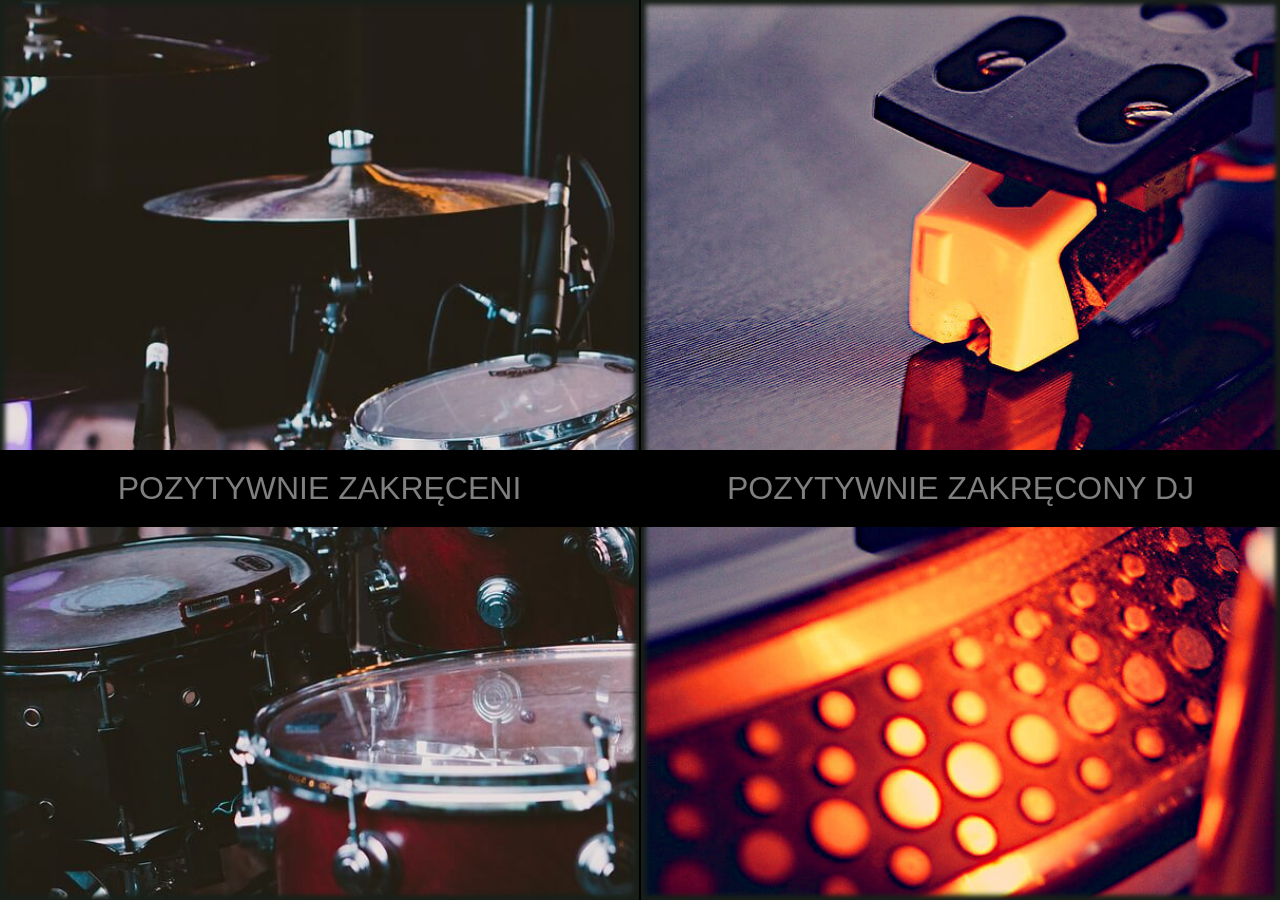
==== index.html @ 2e9d9b87 "refresh" ====
<!DOCTYPE html>
<html lang="en">

<head>
    <meta charset="UTF-8">
    <link rel="stylesheet" href="style_str_g%C5%82%C3%B3wna.css">
    <link href='http://fonts.googleapis.com/css?family=Advent+Pro&subset=latin,latin-ext' rel='stylesheet'
        type='text/css'>
    <meta name="viewport"
        content="width=device-width, user-scalable=no, initial-scale=1.0, maximum-scale=1.0, minimum-scale=1.0">
    <link rel="stylesheet" href="css/style.css">
    <title>Pozytywnie Zakręceni</title>
</head>

<body>
    <section class="wrapper">

        <a class="main_photo1" href="#">
            <p class='text1'>pozytywnie zakręceni</p>
        </a>


        <a class="main_photo2" href="dj.html">
            <p class='text2'>pozytywnie zakręcony dj</p>
        </a>

    </section>
    <script src="js/jquery-3.2.1.min.js"></script>
    <script src="js/functions.js"></script>


</body>

</html>
---- css/style.css ----
@import url(//fonts.googleapis.com/css?family=Advent+Pro&subset=latin,latin-ext);
* {
  margin: 0;
  padding: 0;
  -webkit-box-sizing: border-box;
          box-sizing: border-box;
  overflow-x: hidden;
}

html {
  scroll-behavior: smooth;
}

body {
  overflow: hidden;
  background-color: #000;
  font-family: 'Advent Pro', sans-serif;
  -webkit-box-sizing: border-box;
          box-sizing: border-box;
  font-size: 2.5vw;
}

.wrapper {
  overflow: hidden;
}

.wrapper .main_photo1 {
  position: absolute;
  width: 50%;
  height: 100%;
  top: 0;
  left: 0;
  background-repeat: no-repeat;
  background-image: url(../img/drum-set-1839383_1280.jpg);
  background-size: cover;
  background-position: center;
  border-right: 1px solid black;
  -webkit-box-shadow: inset 5px 5px 5px #182019, inset -5px -5px 5px #182019;
          box-shadow: inset 5px 5px 5px #182019, inset -5px -5px 5px #182019;
  cursor: pointer;
  -webkit-animation: startowa 1.5s;
          animation: startowa 1.5s;
  -webkit-transition: 1s;
  transition: 1s;
  -webkit-transform-origin: center;
          transform-origin: center;
}

.wrapper .main_photo1 p.text1 {
  display: block;
  position: absolute;
  top: 50%;
  left: 0%;
  width: 100%;
  padding: 20px 0;
  text-decoration: none;
  color: gray;
  text-transform: uppercase;
  text-align: center;
  background-color: black;
  -webkit-transition: 1s;
  transition: 1s;
  -webkit-transform-origin: center;
          transform-origin: center;
}

.wrapper .main_photo1:hover p.text1 {
  color: snow;
  width: 90%;
  border-top-right-radius: 50px;
  border-bottom-right-radius: 50px;
  background-color: black;
}

.wrapper .main_photo2 {
  position: absolute;
  display: inline-block;
  width: 50%;
  height: 100%;
  top: 0%;
  right: 0%;
  background-repeat: no-repeat;
  background-image: url(../img/vinyl2.jpg);
  background-size: cover;
  background-position: center;
  border-left: 1px solid black;
  -webkit-box-shadow: inset 5px 5px 5px #182019, inset -5px -5px 5px #182019;
          box-shadow: inset 5px 5px 5px #182019, inset -5px -5px 5px #182019;
  cursor: pointer;
  -webkit-animation: startowa 1.5s;
          animation: startowa 1.5s;
  -webkit-transform-origin: center;
          transform-origin: center;
  -webkit-transition: 1s;
  transition: 1s;
}

.wrapper .main_photo2 p.text2 {
  display: block;
  position: absolute;
  top: 50%;
  right: 0%;
  width: 100%;
  padding: 20px 0;
  text-decoration: none;
  color: gray;
  text-transform: uppercase;
  text-align: center;
  background-color: black;
  -webkit-transition: 1s;
  transition: 1s;
  -webkit-transform-origin: center;
          transform-origin: center;
}

.wrapper .main_photo2:hover p.text2 {
  width: 90%;
  color: snow;
  border-top-left-radius: 50px;
  border-bottom-left-radius: 50px;
  background-color: black;
}

.animate1 {
  -webkit-transform: scale(1.1);
          transform: scale(1.1);
}

.animate2 {
  -webkit-transform: translate(5%);
          transform: translate(5%);
}

.animate3 {
  -webkit-transform: translate(-5%);
          transform: translate(-5%);
}

@media (max-width: 812px) and (orientation: portrait) {
  body {
    font-size: 7vw;
  }
  .wrapper .main_photo1 {
    width: 100%;
    height: 50%;
  }
  .wrapper .main_photo1 p.text1 {
    top: calc(50% - 20px);
    padding: 10px 0;
    background-color: black;
    border-radius: 50px 50px 50px 50px;
  }
  .wrapper .main_photo1:hover p.text1 {
    width: 100%;
    border-top-right-radius: 0px;
    border-bottom-right-radius: 0px;
  }
  .wrapper .main_photo2 {
    width: 100%;
    height: 50%;
    top: 50%;
    right: 0%;
  }
  .wrapper .main_photo2 .main_photo2 p.text2 {
    top: calc(50% - 20px);
    padding: 10px 0;
    background-color: black;
    border-radius: 50px 50px 50px 50px;
  }
  .wrapper .main_photo2:hover p.text2 {
    width: 100%;
    border-top-right-radius: 0px;
    border-bottom-right-radius: 0px;
  }
}

@media (max-width: 900px) and (orientation: landscape) {
  body {
    font-size: 3.5vw;
  }
  .wrapper .main_photo1 p.text1 {
    top: calc(50% - 10px);
    padding: 5px 0;
    background-color: black;
    border-radius: 50px 50px 50px 50px;
  }
  .wrapper .main_photo1 p.text1:hover p.text1 {
    width: 100%;
    border-top-right-radius: 0px;
    border-bottom-right-radius: 0px;
  }
  .wrapper .main_photo2 p.text2 {
    border-radius: 50px 50px 50px 50px;
    top: calc(50% - 10px);
    padding: 5px 0;
    background-color: black;
  }
  .wrapper .main_photo2 p.text2:hover p.text2 {
    width: 100%;
    border-top-right-radius: 0px;
    border-bottom-right-radius: 0px;
  }
}

.kontaktbutton {
  position: fixed;
  top: 3%;
  right: 1%;
  text-align: center;
  font-size: 5vh;
  width: 8vh;
  height: 8vh;
  background-color: darkorange;
  line-height: 0;
  border-top-right-radius: 50%;
  border-bottom-right-radius: 50%;
  border-top-left-radius: 30%;
  border-bottom-left-radius: 30%;
  z-index: 2;
  -webkit-animation: shakes 5s linear infinite;
          animation: shakes 5s linear infinite;
  -webkit-transition: 0.5s;
  transition: 0.5s;
  border: none;
  cursor: pointer;
  overflow-x: hidden;
}

.kontaktbutton:hover {
  color: white;
  border: black;
  -webkit-animation: none;
          animation: none;
}

.burger {
  position: fixed;
  top: 5%;
  left: 2%;
  font-size: 4vh;
  -webkit-transition: .3s linear;
  transition: .3s linear;
  z-index: 200;
  overflow-x: hidden;
}

.burger:hover {
  cursor: pointer;
}

.burger.active {
  -webkit-transform: rotate(360deg);
          transform: rotate(360deg);
}

.burger i.show {
  display: block;
}

.burger .fas {
  display: none;
  color: orange;
}

aside {
  position: fixed;
  top: 0;
  bottom: 0;
  left: -30vh;
  width: 30vh;
  background-color: rgba(0, 0, 0, 0.9);
  -webkit-transition: .3s linear;
  transition: .3s linear;
  z-index: 100;
  border-bottom-right-radius: 200px 200px;
  border-right: 2px groove #D05A38;
  border-bottom: 2px groove #D05A38;
  overflow: hidden;
  height: 100vh;
}

aside.show {
  left: 0%;
}

aside nav ul {
  list-style: none;
  margin-top: 35%;
}

aside nav ul a {
  display: block;
  line-height: 10vh;
  font-size: 2.5vh;
  color: white;
  text-decoration: none;
  font-family: arial;
  padding: 0 5% 0 10%;
}

aside nav ul a:hover i {
  margin-right: 20%;
}

aside nav ul a:hover {
  color: orange;
}

aside nav ul i {
  width: 5vh;
  border-right: solid white 2px;
  margin-right: 30px;
  -webkit-transition: .3s;
  transition: .3s;
}

.modal-wrap {
  display: none;
}

.modal-wrap.active {
  display: block;
  position: fixed;
  top: 0;
  left: 0;
  width: 100%;
  height: 100%;
  background-color: rgba(0, 0, 0, 0.5);
  z-index: 2000;
}

.modal-wrap.active .modal {
  position: absolute;
  top: 50%;
  left: 50%;
  -webkit-transform: translate(-50%, -50%);
          transform: translate(-50%, -50%);
  width: 90%;
  height: 90%;
  background-color: black;
  -webkit-box-shadow: 0 0 1em #D05A38;
          box-shadow: 0 0 1em #D05A38;
}

.modal-wrap.active .modal span {
  position: absolute;
  top: 30px;
  left: -10px;
  -webkit-transform: translate(50%, -50%);
          transform: translate(50%, -50%);
  font-family: arial;
  font-size: 30px;
  background-color: darkorange;
  width: 40px;
  height: 40px;
  text-align: center;
  line-height: 40px;
  border-radius: 50%;
  cursor: pointer;
}

.modal-wrap.active .modal .contact-container {
  display: block;
  width: 80%;
  margin: 0 auto;
  color: white;
  text-align: center;
  margin-top: 15%;
}

.modal-wrap.active .modal .contact-container form {
  display: -webkit-box;
  display: -ms-flexbox;
  display: flex;
  -webkit-box-orient: vertical;
  -webkit-box-direction: normal;
      -ms-flex-direction: column;
          flex-direction: column;
  -ms-flex-pack: distribute;
      justify-content: space-around;
  -ms-flex-line-pack: distribute;
      align-content: space-around;
  margin: 3%;
}

.modal-wrap.active .modal .contact-container form input {
  font-family: Arial, Helvetica, sans-serif;
  -ms-flex-preferred-size: 9vh;
      flex-basis: 9vh;
  width: 90%;
  margin: 2% auto;
  background-color: transparent;
  color: white;
  border-radius: 10px 10px 10px 10px;
  border: 2px solid white;
  padding: 2%;
  font-size: 4vw;
}

.modal-wrap.active .modal .contact-container form input:focus {
  border: 2px solid darkorange;
}

.modal-wrap.active .modal .contact-container form #message1 {
  font-family: Arial, Helvetica, sans-serif;
  -ms-flex-preferred-size: 20vh;
      flex-basis: 20vh;
  width: 90%;
  border-radius: 10px 10px 10px 10px;
  background-color: transparent;
  border: 2px solid white;
  margin: 2% auto;
  padding: 1% 0 0 2%;
  font-size: 4vw;
  color: white;
}

.modal-wrap.active .modal .contact-container form #message1:focus {
  border: 2px solid darkorange;
}

.modal-wrap.active .modal .contact-container form #submit {
  width: 30%;
  height: 30px;
  background-color: #D05A38;
  border-color: transparent;
  cursor: pointer;
}

.all-wrapper {
  scroll-behavior: smooth;
}

.all-wrapper.blur {
  -webkit-filter: blur(4px);
          filter: blur(4px);
}

.head-wrapper {
  width: 100%;
  height: 100vh;
  background-color: black;
}

.head-wrapper .status-bar {
  display: block;
  position: fixed;
  top: 0;
  right: -5%;
  width: 2%;
  height: 100vh;
  z-index: 1000;
  -webkit-transition: 0.5s;
  transition: 0.5s;
  overflow-x: hidden;
}

.head-wrapper .status-bar .bar-position {
  position: absolute;
  display: -webkit-box;
  display: -ms-flexbox;
  display: flex;
  -webkit-box-orient: vertical;
  -webkit-box-direction: normal;
      -ms-flex-direction: column;
          flex-direction: column;
  width: 100%;
  -webkit-transform-origin: center;
          transform-origin: center;
  -webkit-transform: translateY(-50%);
          transform: translateY(-50%);
  top: 50%;
  background-color: rgba(0, 0, 0, 0.5);
  border-left: 2px solid #D05A38;
  border-top: 2px solid #D05A38;
  border-bottom: 2px solid #D05A38;
  border-radius: 50px 0 0 50px;
  overflow-x: hidden;
}

.head-wrapper .status-bar .bar-position a {
  font-size: 2vh;
  margin: 100% auto;
  color: #D05A38;
  cursor: pointer;
  overflow-x: hidden;
}

.head-wrapper .status-bar.active {
  right: 0%;
}

.head-wrapper .status-bar.hide {
  display: none;
}

.head-wrapper .foto1 {
  position: absolute;
  width: 100%;
  height: 100vh;
  background-image: url(../img/vinyl2.jpg);
  background-position: center;
  background-repeat: repeat;
  background-size: cover;
  background-attachment: fixed;
  -webkit-box-shadow: inset 0px 0px 0px #182019, inset 0px -10px 15px #000;
          box-shadow: inset 0px 0px 0px #182019, inset 0px -10px 15px #000;
  overflow-x: hidden;
}

.head-wrapper .foto1 p {
  position: absolute;
  top: 50%;
  right: 0%;
  padding: 20px;
  font-size: 2.5vw;
  width: 50%;
  background-color: black;
  text-align: center;
  color: snow;
  border-top-left-radius: 50px;
  border-bottom-left-radius: 50px;
  font-family: 'Advent Pro', sans-serif;
  -webkit-animation: animation_slider 1s;
          animation: animation_slider 1s;
  overflow-x: hidden;
}

.head-wrapper .arrow {
  position: absolute;
  bottom: 0%;
  left: calc(50% - 7vh);
  text-align: center;
  height: 15vh;
  width: 15vh;
  background-color: transparent;
  overflow: hidden;
  border-style: none;
  color: black;
  -webkit-transition: .2s;
  transition: .2s;
  cursor: pointer;
  overflow-x: hidden;
}

.head-wrapper .arrow i {
  line-height: 15vh;
  font-size: 10vh;
  color: transparent;
  text-shadow: 0 -30px 0 transparent, 0 0px 0 transparent, 0 30px 0 transparent;
  z-index: 0;
  -webkit-animation: aanimation_arrow 1.3s 1s infinite linear;
          animation: aanimation_arrow 1.3s 1s infinite linear;
  overflow: hidden;
  overflow-x: hidden;
}

@-webkit-keyframes aanimation_arrow {
  0% {
    text-shadow: 0 -30px 0 black, 0 0px 0 transparent, 0 30px 0 transparent;
  }
  20% {
    text-shadow: 0 -30px 0 black, 0 0px 0 transparent, 0 30px 0 transparent;
  }
  40% {
    text-shadow: 0 -30px 0 transparent, 0 0px 0 black, 0 30px 0 transparent;
  }
  60% {
    text-shadow: 0 -30px 0 transparent, 0 0px 0 black, 0 30px 0 transparent;
  }
  80% {
    text-shadow: 0 -30px 0 transparent, 0 0px 0 transparent, 0 30px 0 black;
  }
  100% {
    text-shadow: 0 -30px 0 transparent, 0 0px 0 transparent, 0 30px 0 black;
  }
}

@keyframes aanimation_arrow {
  0% {
    text-shadow: 0 -30px 0 black, 0 0px 0 transparent, 0 30px 0 transparent;
  }
  20% {
    text-shadow: 0 -30px 0 black, 0 0px 0 transparent, 0 30px 0 transparent;
  }
  40% {
    text-shadow: 0 -30px 0 transparent, 0 0px 0 black, 0 30px 0 transparent;
  }
  60% {
    text-shadow: 0 -30px 0 transparent, 0 0px 0 black, 0 30px 0 transparent;
  }
  80% {
    text-shadow: 0 -30px 0 transparent, 0 0px 0 transparent, 0 30px 0 black;
  }
  100% {
    text-shadow: 0 -30px 0 transparent, 0 0px 0 transparent, 0 30px 0 black;
  }
}

@-webkit-keyframes shakes {
  0% {
    -webkit-transform: translate(0, 0);
            transform: translate(0, 0);
  }
  90% {
    -webkit-transform: translate(0, 0);
            transform: translate(0, 0);
  }
  91% {
    -webkit-transform: translate(0, 0);
            transform: translate(0, 0);
  }
  92% {
    -webkit-transform: translate(5px, 5px);
            transform: translate(5px, 5px);
  }
  93% {
    -webkit-transform: translate(-5px, -5px);
            transform: translate(-5px, -5px);
  }
  94% {
    -webkit-transform: translate(5px, 5px);
            transform: translate(5px, 5px);
  }
  95% {
    -webkit-transform: translate(-5px, -5px);
            transform: translate(-5px, -5px);
  }
  96% {
    -webkit-transform: translate(5px, 5px);
            transform: translate(5px, 5px);
  }
  97% {
    -webkit-transform: translate(-5px, -5px);
            transform: translate(-5px, -5px);
  }
  98% {
    -webkit-transform: translate(5px, 5px);
            transform: translate(5px, 5px);
  }
  99% {
    -webkit-transform: translate(-5px, -5px);
            transform: translate(-5px, -5px);
  }
  100% {
    -webkit-transform: translate(0, 0);
            transform: translate(0, 0);
  }
}

@keyframes shakes {
  0% {
    -webkit-transform: translate(0, 0);
            transform: translate(0, 0);
  }
  90% {
    -webkit-transform: translate(0, 0);
            transform: translate(0, 0);
  }
  91% {
    -webkit-transform: translate(0, 0);
            transform: translate(0, 0);
  }
  92% {
    -webkit-transform: translate(5px, 5px);
            transform: translate(5px, 5px);
  }
  93% {
    -webkit-transform: translate(-5px, -5px);
            transform: translate(-5px, -5px);
  }
  94% {
    -webkit-transform: translate(5px, 5px);
            transform: translate(5px, 5px);
  }
  95% {
    -webkit-transform: translate(-5px, -5px);
            transform: translate(-5px, -5px);
  }
  96% {
    -webkit-transform: translate(5px, 5px);
            transform: translate(5px, 5px);
  }
  97% {
    -webkit-transform: translate(-5px, -5px);
            transform: translate(-5px, -5px);
  }
  98% {
    -webkit-transform: translate(5px, 5px);
            transform: translate(5px, 5px);
  }
  99% {
    -webkit-transform: translate(-5px, -5px);
            transform: translate(-5px, -5px);
  }
  100% {
    -webkit-transform: translate(0, 0);
            transform: translate(0, 0);
  }
}

@-webkit-keyframes animation_slider {
  from {
    right: -100%;
  }
  to {
    right: 0%;
  }
}

@keyframes animation_slider {
  from {
    right: -100%;
  }
  to {
    right: 0%;
  }
}

@media (max-width: 1300px) {
  .head-wrapper {
    width: 100%;
    height: 100vh;
    background-color: black;
  }
  .head-wrapper .status-bar {
    height: 100vh;
    width: 3%;
  }
  .head-wrapper .foto1 p {
    font-size: 3.5vw;
  }
}

@media (max-width: 600px) {
  html {
    font-size: 62.5%;
  }
  .kontaktbutton {
    right: 2%;
    font-size: 4rem;
    width: 6rem;
    height: 6rem;
  }
  .kontaktbutton:hover {
    color: black;
    border: black;
    -webkit-animation: none;
            animation: none;
  }
  .burger {
    top: 5%;
    left: 5%;
    font-size: 3.5rem;
  }
  aside {
    left: -60%;
    width: 60%;
    background-color: rgba(0, 0, 0, 0.95);
    border-radius: 0px 60px 60px 0px;
    border-top: 2px groove #D05A38;
    border-right: 2px groove #D05A38;
    border-bottom: 2px groove #D05A38;
    height: calc(var(--vh, 1vh) * 100);
    top: 2vh;
    height: 90vh;
  }
  aside nav ul a {
    display: block;
    line-height: 10vh;
    font-size: 2.5vh;
    color: white;
    text-decoration: none;
    font-family: arial;
    padding: 0 3% 0 15%;
  }
  aside nav ul a:hover i {
    margin-right: 10%;
  }
  aside nav ul a:hover {
    color: white;
  }
  aside nav ul i {
    width: 5vh;
    border-right: solid white 2px;
    margin-right: 30px;
    -webkit-transition: .3s;
    transition: .3s;
  }
  .head-wrapper {
    height: calc(var(--vh, 1vh) * 100);
  }
  .head-wrapper .status-bar {
    display: none;
  }
  .head-wrapper .foto1 {
    height: calc(var(--vh, 1vh) * 100);
    background-attachment: scroll;
  }
  .head-wrapper .foto1 p {
    font-size: 2.3rem;
    width: 90%;
    color: white;
  }
  .head-wrapper .arrow {
    position: absolute;
    bottom: 0%;
    left: calc(50% - 50px);
    text-align: center;
    height: 130px;
    width: 100px;
    background-color: transparent;
    border-radius: 50%;
    font-size: 100px;
  }
  .head-wrapper .arrow.disable {
    display: none;
  }
}

h1 {
  display: block;
  width: 60%;
  color: white;
  font-family: 'Advent Pro', sans-serif;
  letter-spacing: 3px;
  text-shadow: 4px 2px 1px #D05A38;
  font-size: 3.5vw;
  border-bottom: 4px solid white;
  -webkit-box-shadow: 0px 4px #D05A38;
          box-shadow: 0px 4px #D05A38;
  border-radius: 0px 0px 10px 10px;
  margin: 2% 20% 2% 20%;
  padding: 0 5% 0 10%;
}

p {
  font-family: "Lato", sans-serif;
}

.main-side {
  background: #0c0930;
  background: -webkit-gradient(linear, left top, right top, from(#190A05), color-stop(#0c0930), to(#190A05));
  background: linear-gradient(to right, #190A05, #0c0930, #190A05);
}

.body-wrapper .info {
  max-width: 60%;
  display: -webkit-box;
  display: -ms-flexbox;
  display: flex;
  -webkit-box-orient: horizontal;
  -webkit-box-direction: normal;
      -ms-flex-direction: row;
          flex-direction: row;
  -ms-flex-wrap: wrap;
      flex-wrap: wrap;
  -webkit-box-pack: center;
      -ms-flex-pack: center;
          justify-content: center;
  -ms-flex-line-pack: center;
      align-content: center;
  margin: 0 auto;
}

.body-wrapper .info div {
  -ms-flex-preferred-size: 50%;
      flex-basis: 50%;
  max-height: 60vh;
  overflow: hidden;
  -webkit-box-sizing: border-box;
          box-sizing: border-box;
  -webkit-transform-origin: right;
          transform-origin: right;
  border-color: 6px solid black;
  -webkit-transition: 1s linear;
  transition: 1s linear;
}

.body-wrapper .info div img {
  overflow: hidden;
  max-width: 100%;
  max-height: auto;
}

.body-wrapper .info .infotext1,
.body-wrapper .info .infophoto1 {
  -webkit-transform: translateX(100vw);
          transform: translateX(100vw);
}

.body-wrapper .info .infotext1.active,
.body-wrapper .info .infophoto1.active {
  -webkit-transform: translateX(0vw);
          transform: translateX(0vw);
}

.body-wrapper .info .infotext2,
.body-wrapper .info .infophoto2 {
  -webkit-transform: translateX(-100vw);
          transform: translateX(-100vw);
}

.body-wrapper .info .infotext2.active,
.body-wrapper .info .infophoto2.active {
  -webkit-transform: translateX(0vw);
          transform: translateX(0vw);
}

.body-wrapper .info .infotext1,
.body-wrapper .info .infotext2 {
  font-size: 1vw;
  font-family: 'Roboto', sans-serif;
}

.body-wrapper .info p {
  text-align: justify;
  color: white;
  margin: 3% 5%;
}

.photo_animation {
  width: 100%;
  margin: 0 auto;
}

.photo_animation .photo_inside {
  position: relative;
  width: 50%;
  height: 30vmax;
  margin: 3% auto;
  -webkit-box-shadow: 0 0 1em #D05A38;
          box-shadow: 0 0 1em #D05A38;
}

.photo_animation .photo_inside img {
  position: absolute;
  top: 0%;
  left: 0%;
  width: 100%;
  height: 100%;
  -webkit-animation: zmiana_slajdu 12s infinite linear;
          animation: zmiana_slajdu 12s infinite linear;
  opacity: 0;
}

.photo_animation .photo_inside img:nth-child(2) {
  -webkit-animation-delay: 4s;
          animation-delay: 4s;
}

.photo_animation .photo_inside img:nth-child(3) {
  -webkit-animation-delay: 8s;
          animation-delay: 8s;
}

@-webkit-keyframes zmiana_slajdu {
  0% {
    opacity: 0;
  }
  5% {
    opacity: 1;
  }
  33.33% {
    opacity: 1;
  }
  38.33% {
    opacity: 0;
  }
  100% {
    opacity: 0;
  }
}

@keyframes zmiana_slajdu {
  0% {
    opacity: 0;
  }
  5% {
    opacity: 1;
  }
  33.33% {
    opacity: 1;
  }
  38.33% {
    opacity: 0;
  }
  100% {
    opacity: 0;
  }
}

@media (max-width: 1300px) {
  h1 {
    display: block;
    width: 90%;
    font-size: 6vw;
    margin: 2% 5% 2% 5%;
  }
  .body-wrapper {
    height: auto;
  }
  .body-wrapper .info {
    max-width: 80%;
    display: -webkit-box;
    display: -ms-flexbox;
    display: flex;
    -webkit-box-orient: horizontal;
    -webkit-box-direction: normal;
        -ms-flex-direction: row;
            flex-direction: row;
    -ms-flex-wrap: wrap;
        flex-wrap: wrap;
    -webkit-box-pack: center;
        -ms-flex-pack: center;
            justify-content: center;
    -ms-flex-line-pack: center;
        align-content: center;
    margin: 0 auto;
  }
  .body-wrapper .info .infotext1,
  .body-wrapper .info .infotext2 {
    font-size: 1.8vw;
  }
  .photo_animation .photo_inside {
    position: relative;
    width: 80%;
    height: 50vmax;
    margin: 3% auto;
    -webkit-box-shadow: 0 0 1em #D05A38;
            box-shadow: 0 0 1em #D05A38;
  }
}

@media (max-width: 600px) {
  html {
    font-size: 62.5%;
  }
  h1 {
    width: 100%;
    font-size: 10vw;
    margin: 10% 0%;
  }
  .body-wrapper .info {
    max-width: 100%;
  }
  .body-wrapper .info div {
    -ms-flex-preferred-size: 90%;
        flex-basis: 90%;
  }
  .body-wrapper .info p {
    font-size: 1.5rem;
    text-align: justify;
    color: white;
    margin: 3% 5%;
  }
  .photo_animation {
    width: 100%;
    margin: 10% auto;
  }
  .photo_animation .photo_inside {
    width: 90%;
    height: 30vmax;
  }
}

.ornament1 {
  display: block;
  width: 100%;
  height: 40vmin;
  background-image: url(../img/przerywnik5.jpg);
  -webkit-box-shadow: inset 0px 15px 15px #182019, inset -0px -15px 15px #182019;
          box-shadow: inset 0px 15px 15px #182019, inset -0px -15px 15px #182019;
  background-attachment: fixed;
  background-size: cover;
  background-position: center;
  opacity: 50%;
}

.offer-wrapper {
  height: auto;
}

.offer-wrapper .offer {
  display: -webkit-box;
  display: -ms-flexbox;
  display: flex;
  -webkit-box-orient: horizontal;
  -webkit-box-direction: normal;
      -ms-flex-direction: row;
          flex-direction: row;
  -ms-flex-pack: distribute;
      justify-content: space-around;
  -ms-flex-line-pack: distribute;
      align-content: space-around;
  max-width: 65%;
  margin: 0 auto;
  -ms-flex-wrap: wrap;
      flex-wrap: wrap;
}

.offer-wrapper .offer .col1,
.offer-wrapper .offer .col2 {
  -webkit-box-sizing: border-box;
          box-sizing: border-box;
  -ms-flex-preferred-size: 45%;
      flex-basis: 45%;
  height: 20vmax;
  background-color: #0c0a0a;
  -webkit-box-shadow: 0 0 1em #D05A38;
          box-shadow: 0 0 1em #D05A38;
  padding: 10px;
  border-radius: 30px 30px 30px 30px;
  margin: 2%;
  -webkit-transform: scale(0);
          transform: scale(0);
  -webkit-transition: .8s linear;
  transition: .8s linear;
  overflow: hidden;
  font-size: 15px;
  text-align: justify;
  color: white;
}

.offer-wrapper .offer .col1 h3,
.offer-wrapper .offer .col2 h3 {
  font-size: 3vh;
  color: white;
  text-align: center;
  text-transform: uppercase;
  margin-bottom: 20px;
}

.offer-wrapper .offer .col1.active,
.offer-wrapper .offer .col2.active {
  -webkit-transform: scale(1);
          transform: scale(1);
}

.gallery .images {
  max-width: 65%;
  margin: 0 auto;
  display: -webkit-box;
  display: -ms-flexbox;
  display: flex;
  -webkit-box-orient: horizontal;
  -webkit-box-direction: normal;
      -ms-flex-direction: row;
          flex-direction: row;
  -ms-flex-wrap: wrap;
      flex-wrap: wrap;
  -ms-flex-pack: distribute;
      justify-content: space-around;
  -ms-flex-line-pack: distribute;
      align-content: space-around;
  margin-bottom: 5%;
}

.gallery .images a {
  margin: 2% 1%;
  -ms-flex-preferred-size: 25vh;
      flex-basis: 25vh;
  height: 20vh;
  overflow: hidden;
  border-radius: 20px 20px 20px 20px;
  -webkit-box-shadow: 0 0 20px #D05A38;
          box-shadow: 0 0 20px #D05A38;
  -webkit-transition: 0.5s;
  transition: 0.5s;
}

.gallery .images a:hover {
  -webkit-transform: scale(1.1);
          transform: scale(1.1);
}

.gallery .images a img {
  overflow: hidden;
  height: 100%;
  width: 100%;
}

.ornament2 {
  display: block;
  width: 100%;
  height: 40vmin;
  background-image: url(../img/przerywnik3.jpg);
  /* background-image: url(vinyl-22221595847_1920.jpg); */
  -webkit-box-shadow: inset 0px 15px 15px #182019, inset -0px -15px 15px #182019;
          box-shadow: inset 0px 15px 15px #182019, inset -0px -15px 15px #182019;
  background-attachment: fixed;
  background-size: cover;
  background-position: center;
  opacity: 50%;
}

@media (max-width: 1300px) {
  .offer-wrapper .offer {
    max-width: 85%;
  }
  .offer-wrapper .offer .col1,
  .offer-wrapper .offer .col2 {
    -ms-flex-preferred-size: 45%;
        flex-basis: 45%;
    height: 30vmax;
  }
  .gallery .images {
    max-width: 85%;
  }
}

@media (max-width: 600px) {
  html {
    font-size: 62.5%;
  }
  .ornament1 {
    width: 100%;
    height: 10rem;
    background-attachment: local;
  }
  .offer-wrapper .offer {
    max-width: 100%;
  }
  .offer-wrapper .offer .col1,
  .offer-wrapper .offer .col2 {
    -ms-flex-preferred-size: 90%;
        flex-basis: 90%;
    height: 30rem;
    margin: 5%;
  }
  .offer-wrapper .offer .col1 h3,
  .offer-wrapper .offer .col2 h3 {
    font-size: 2rem;
    color: white;
    text-align: center;
    text-transform: uppercase;
    margin-bottom: 20px;
  }
  .offer-wrapper .offer .col1 p,
  .offer-wrapper .offer .col2 p {
    font-size: 1.5rem;
    color: white;
    text-align: justify;
  }
  .gallery .images {
    max-width: 95%;
  }
  .gallery .images a {
    margin: 3% 1%;
    -ms-flex-preferred-size: 15rem;
        flex-basis: 15rem;
    height: 13rem;
  }
  .gallery .images a:hover {
    -webkit-transform: scale(1.1);
            transform: scale(1.1);
  }
  .ornament2 {
    height: 10rem;
    background-attachment: local;
  }
}

.all-contact {
  display: -webkit-box;
  display: -ms-flexbox;
  display: flex;
  -webkit-box-orient: horizontal;
  -webkit-box-direction: normal;
      -ms-flex-direction: row;
          flex-direction: row;
  -ms-flex-pack: distribute;
      justify-content: space-around;
  -ms-flex-line-pack: distribute;
      align-content: space-around;
  width: 60%;
  margin: 0 auto;
  -webkit-transition: .8s linear;
  transition: .8s linear;
  -webkit-transform: translateX(100vw);
          transform: translateX(100vw);
}

.all-contact.active {
  -webkit-transform: translateX(0);
          transform: translateX(0);
}

.all-contact h2 {
  display: block;
  width: 80%;
  color: white;
  font-family: 'Advent Pro', sans-serif;
  letter-spacing: 3px;
  font-size: 2.5vw;
  margin: 0 auto;
  text-align: center;
  border-bottom: 2px solid white;
}

.all-contact .contact-container {
  display: block;
  width: 60%;
  margin: 0 auto;
}

.all-contact .contact-container form {
  display: -webkit-box;
  display: -ms-flexbox;
  display: flex;
  -webkit-box-orient: vertical;
  -webkit-box-direction: normal;
      -ms-flex-direction: column;
          flex-direction: column;
  -ms-flex-pack: distribute;
      justify-content: space-around;
  -ms-flex-line-pack: distribute;
      align-content: space-around;
  margin: 3%;
}

.all-contact .contact-container form input {
  font-family: Arial, Helvetica, sans-serif;
  -ms-flex-preferred-size: 6vh;
      flex-basis: 6vh;
  width: 80%;
  margin: 2% auto;
  background-color: transparent;
  color: white;
  border-radius: 10px 10px 10px 10px;
  border: 2px solid white;
  padding: 2%;
  font-size: 1vw;
}

.all-contact .contact-container form input:focus {
  border: 2px solid darkorange;
}

.all-contact .contact-container form #message1 {
  font-family: Arial, Helvetica, sans-serif;
  -ms-flex-preferred-size: 20vh;
      flex-basis: 20vh;
  width: 80%;
  border-radius: 10px 10px 10px 10px;
  background-color: transparent;
  border: 2px solid white;
  margin: 2% auto;
  padding: 1% 0 0 2%;
  font-size: 1vw;
  color: white;
}

.all-contact .contact-container form #message1:focus {
  border: 2px solid darkorange;
}

.all-contact .contact-container form #submit {
  width: 50%;
  background-color: #D05A38;
  border-color: transparent;
  cursor: pointer;
}

.all-contact .contact-info {
  width: 60%;
  margin: 0 auto;
}

.all-contact .contact-info p {
  color: white;
  font-size: 3vh;
  text-align: center;
}

.all-contact .contact-info p .fas {
  display: block;
  font-size: 5vh;
  margin: 4%;
  text-align: center;
}

.all-contact .contact-info .icons {
  font-size: 6vh;
  text-align: center;
  margin: 8%;
}

.all-contact .contact-info .icons i {
  color: white;
}

.all-contact .contact-info .icons i:hover {
  color: darkorange;
}

footer {
  height: 10vh;
  -webkit-box-shadow: 0 0 1em #D05A38;
          box-shadow: 0 0 1em #D05A38;
  background-color: black;
}

footer button {
  display: block;
  width: 7vh;
  height: 7vh;
  margin: 1.5vh auto;
  -webkit-transform-origin: center;
          transform-origin: center;
  border-radius: 50% 50%;
  background-color: transparent;
  border: 5px solid #D05A38;
  cursor: pointer;
}

footer button:hover {
  border: 5px solid white;
}

footer button:hover i {
  color: white;
}

footer button i {
  color: #D05A38;
  font-size: 4vh;
}

@media (max-width: 1300px) {
  .all-contact {
    display: -webkit-box;
    display: -ms-flexbox;
    display: flex;
    -webkit-box-orient: horizontal;
    -webkit-box-direction: normal;
        -ms-flex-direction: row;
            flex-direction: row;
    -ms-flex-pack: distribute;
        justify-content: space-around;
    -ms-flex-line-pack: distribute;
        align-content: space-around;
    width: 90%;
    margin: 0 auto;
    -webkit-transition: .8s linear;
    transition: .8s linear;
    -webkit-transform: translateX(100vw);
            transform: translateX(100vw);
  }
  .all-contact.active {
    -webkit-transform: translateX(0);
            transform: translateX(0);
  }
  .all-contact h2 {
    display: block;
    width: 90%;
    color: white;
    font-family: 'Advent Pro', sans-serif;
    letter-spacing: 3px;
    font-size: 4vw;
    margin: 0 auto;
    text-align: center;
    border-bottom: 2px solid white;
  }
  .all-contact .contact-container {
    display: block;
    width: 60%;
    margin: 0 auto;
  }
  .all-contact .contact-container form {
    display: -webkit-box;
    display: -ms-flexbox;
    display: flex;
    -webkit-box-orient: vertical;
    -webkit-box-direction: normal;
        -ms-flex-direction: column;
            flex-direction: column;
    -ms-flex-pack: distribute;
        justify-content: space-around;
    -ms-flex-line-pack: distribute;
        align-content: space-around;
    margin: 3%;
  }
  .all-contact .contact-container form input {
    font-family: Arial, Helvetica, sans-serif;
    -ms-flex-preferred-size: 6vh;
        flex-basis: 6vh;
    width: 80%;
    margin: 2% auto;
    background-color: transparent;
    color: white;
    border-radius: 10px 10px 10px 10px;
    border: 2px solid white;
    padding: 2%;
    font-size: 2vw;
  }
  .all-contact .contact-container form input:focus {
    border: 2px solid darkorange;
  }
  .all-contact .contact-container form #message1 {
    font-family: Arial, Helvetica, sans-serif;
    -ms-flex-preferred-size: 20vh;
        flex-basis: 20vh;
    width: 80%;
    border-radius: 10px 10px 10px 10px;
    background-color: transparent;
    border: 2px solid white;
    margin: 2% auto;
    padding: 1% 0 0 2%;
    font-size: 2vw;
    color: white;
  }
  .all-contact .contact-container form #message1:focus {
    border: 2px solid darkorange;
  }
  .all-contact .contact-container form #submit {
    width: 50%;
    background-color: #D05A38;
    border-color: transparent;
    cursor: pointer;
  }
  .all-contact .contact-info {
    width: 60%;
    margin: 0 auto;
  }
  .all-contact .contact-info p {
    color: white;
    font-size: 3vh;
    text-align: center;
  }
  .all-contact .contact-info p .fas {
    display: block;
    font-size: 5vh;
    margin: 4%;
    text-align: center;
  }
  .all-contact .contact-info .icons {
    font-size: 6vh;
    text-align: center;
    margin: 8%;
  }
  .all-contact .contact-info .icons i {
    color: white;
  }
  .all-contact .contact-info .icons i:hover {
    color: darkorange;
  }
  footer {
    height: 10vh;
    -webkit-box-shadow: 0 0 1em #D05A38;
            box-shadow: 0 0 1em #D05A38;
    background-color: black;
  }
  footer button {
    display: block;
    width: 7vh;
    height: 7vh;
    margin: 1.5vh auto;
    -webkit-transform-origin: center;
            transform-origin: center;
    border-radius: 50% 50%;
    background-color: transparent;
    border: 5px solid #D05A38;
    cursor: pointer;
  }
  footer button:hover {
    border: 5px solid white;
  }
  footer button:hover i {
    color: white;
  }
  footer button i {
    color: #D05A38;
    font-size: 4vh;
  }
}

@media (max-width: 600px) {
  .all-contact {
    width: 90%;
  }
  .all-contact h2 {
    width: 90%;
    font-size: 6vw;
  }
  .all-contact .contact-container {
    display: none;
    width: 90%;
    margin: 0 auto;
  }
  .all-contact .contact-info {
    width: 80%;
    margin: 0 auto;
  }
  .all-contact .contact-info p {
    font-size: 3vh;
  }
  .all-contact .contact-info p .fas {
    font-size: 5vh;
    margin: 8%;
  }
  .all-contact .contact-info .icons {
    font-size: 6vh;
    margin: 8%;
  }
  .all-contact .contact-info .icons i {
    color: white;
  }
  .all-contact .contact-info .icons i:hover {
    color: darkorange;
  }
  footer {
    height: 7vh;
    -webkit-box-shadow: 0 0 1em #D05A38;
            box-shadow: 0 0 1em #D05A38;
    background-color: black;
  }
  footer button {
    display: block;
    width: 6vh;
    height: 6vh;
    margin: 0.5vh auto;
    -webkit-transform-origin: center;
            transform-origin: center;
    border-radius: 50% 50%;
    background-color: transparent;
    border: 3px solid #D05A38;
    cursor: pointer;
  }
  footer button:hover {
    border: 3px solid #D05A38;
  }
  footer button:hover i {
    color: #D05A38;
  }
  footer button i {
    color: #D05A38;
    font-size: 4vh;
  }
}

#preloader {
  background-image: linear-gradient(315deg, #130f40 0%, #000000 74%);
  width: 100%;
  height: 100%;
  position: fixed;
  top: 0;
  left: 0;
  right: 0;
  z-index: 1000;
  display: -webkit-box;
  display: -ms-flexbox;
  display: flex;
  -webkit-box-pack: center;
      -ms-flex-pack: center;
          justify-content: center;
  -webkit-box-align: center;
      -ms-flex-align: center;
          align-items: center;
  -webkit-transition: opacity .35s ease;
  transition: opacity .35s ease;
}

.load {
  border: 1vh solid brown;
  border-radius: 50%;
  border-top: 1vh solid darkorange;
  width: 8vh;
  height: 8vh;
  -webkit-animation: animationloader 2s linear infinite;
          animation: animationloader 2s linear infinite;
}

@-webkit-keyframes animationloader {
  0% {
    -webkit-transform: rotate(0deg);
            transform: rotate(0deg);
  }
  100% {
    -webkit-transform: rotate(360deg);
            transform: rotate(360deg);
  }
}

@keyframes animationloader {
  0% {
    -webkit-transform: rotate(0deg);
            transform: rotate(0deg);
  }
  100% {
    -webkit-transform: rotate(360deg);
            transform: rotate(360deg);
  }
}

#preloader.preloader-hiding {
  opacity: 0;
}

#preloader.preloader-hidden {
  display: none;
}
/*# sourceMappingURL=style.css.map */
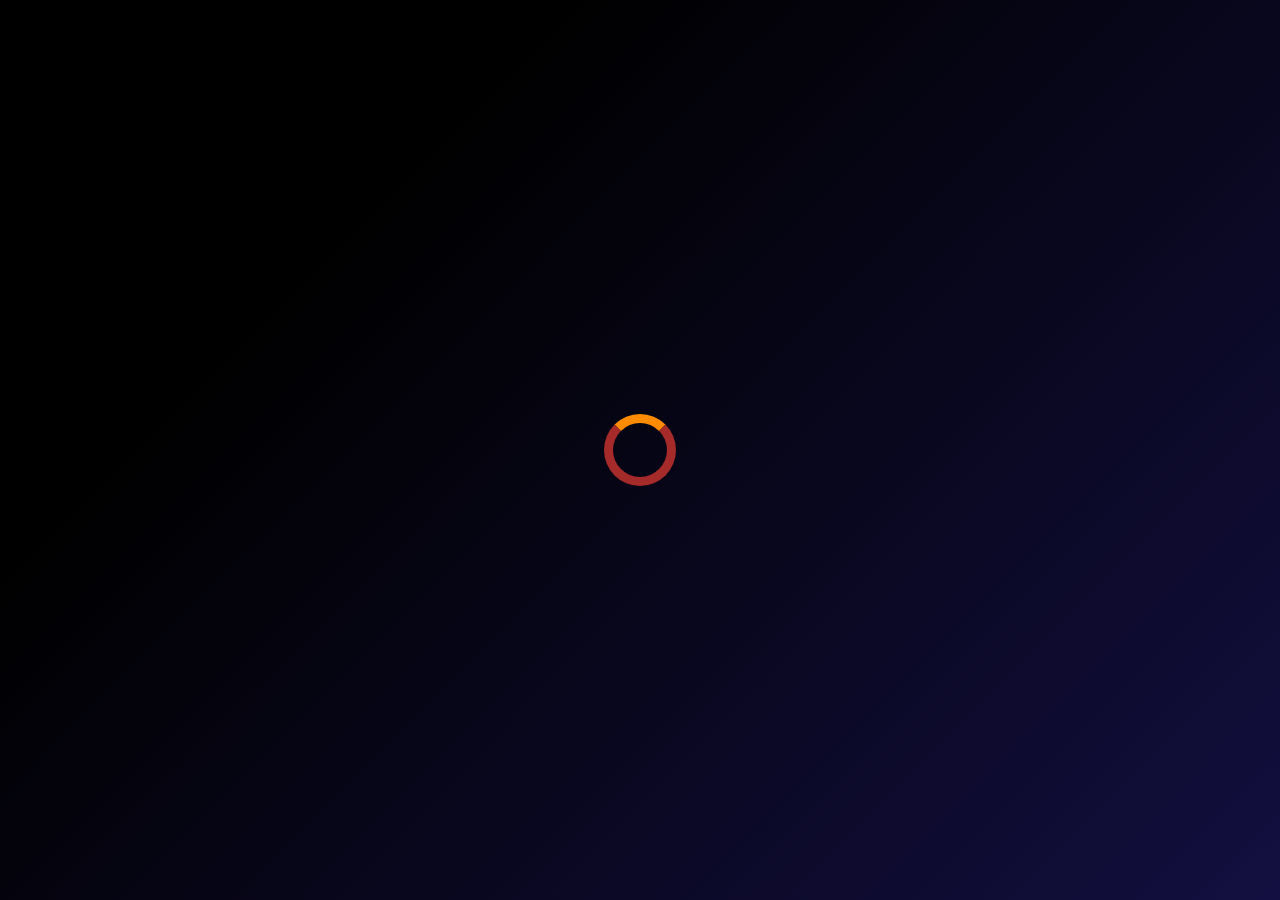
==== commit 51bf6417: "refresh 4" ====
--- a/index.html
+++ b/index.html
@@ -28,6 +28,9 @@
     <script src="js/jquery-3.2.1.min.js"></script>
     <script src="js/functions.js"></script>
 
+    <div id="preloader">
+        <div class="load"></div>
+    </div>
 
 </body>
 
--- a/css/style.css
+++ b/css/style.css
@@ -200,6 +200,12 @@
     border-top-right-radius: 0px;
     border-bottom-right-radius: 0px;
   }
+}
+
+.all_1 {
+  background: #0c0930;
+  background: -webkit-gradient(linear, left top, right top, from(#190A05), color-stop(#0c0930), to(#190A05));
+  background: linear-gradient(to right, #190A05, #0c0930, #190A05);
 }
 
 .kontaktbutton {
@@ -834,10 +840,6 @@
   padding: 0 5% 0 10%;
 }
 
-p {
-  font-family: "Lato", sans-serif;
-}
-
 .main-side {
   background: #0c0930;
   background: -webkit-gradient(linear, left top, right top, from(#190A05), color-stop(#0c0930), to(#190A05));
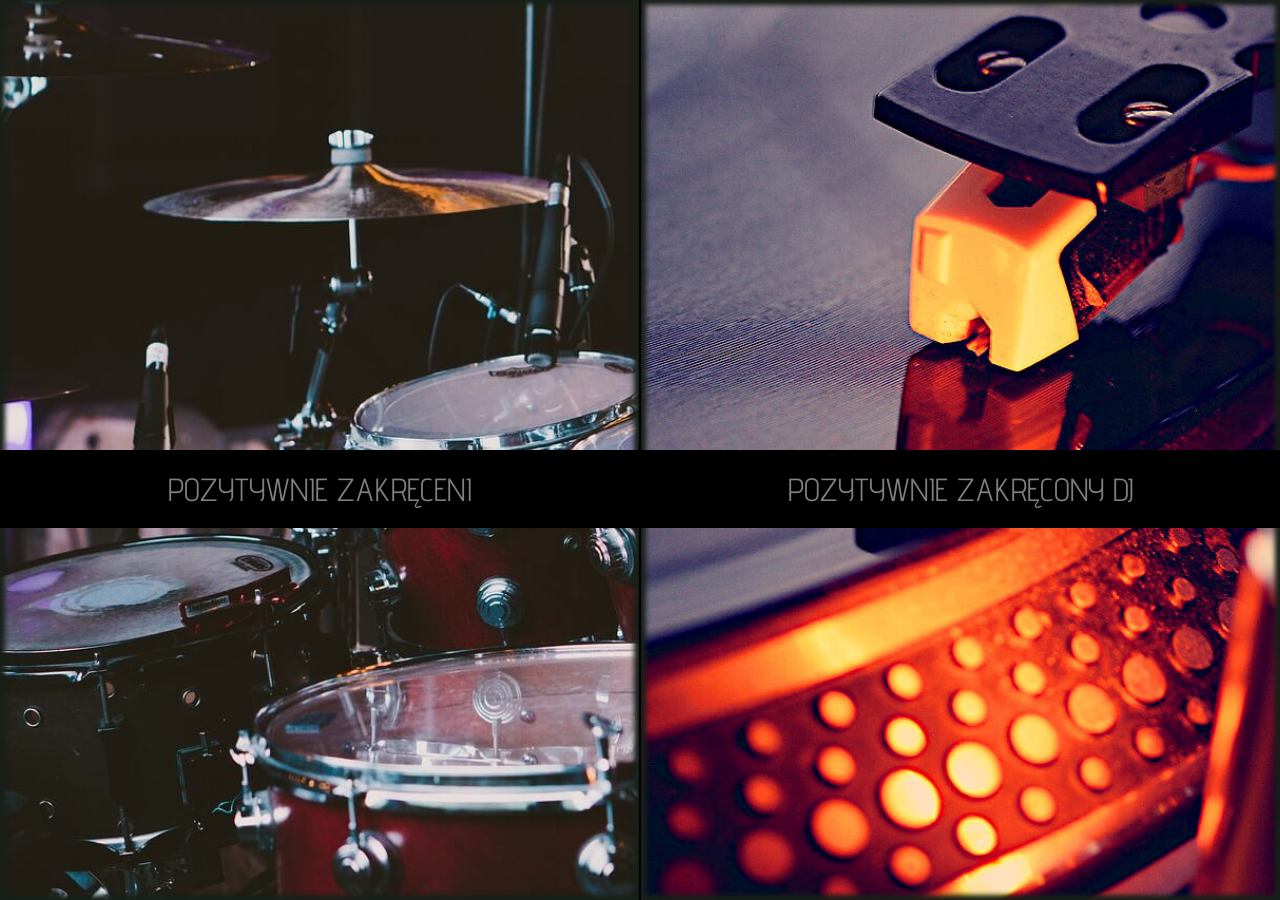
==== commit 8951e714: "refresh" ====
--- a/index.html
+++ b/index.html
@@ -25,13 +25,14 @@
         </a>
 
     </section>
-    <script src="js/jquery-3.2.1.min.js"></script>
-    <script src="js/functions.js"></script>
 
     <div id="preloader">
         <div class="load"></div>
     </div>
 
+    <script src="js/jquery-3.2.1.min.js"></script>
+    <script src="js/functions.js"></script>
+
 </body>
 
 </html>
